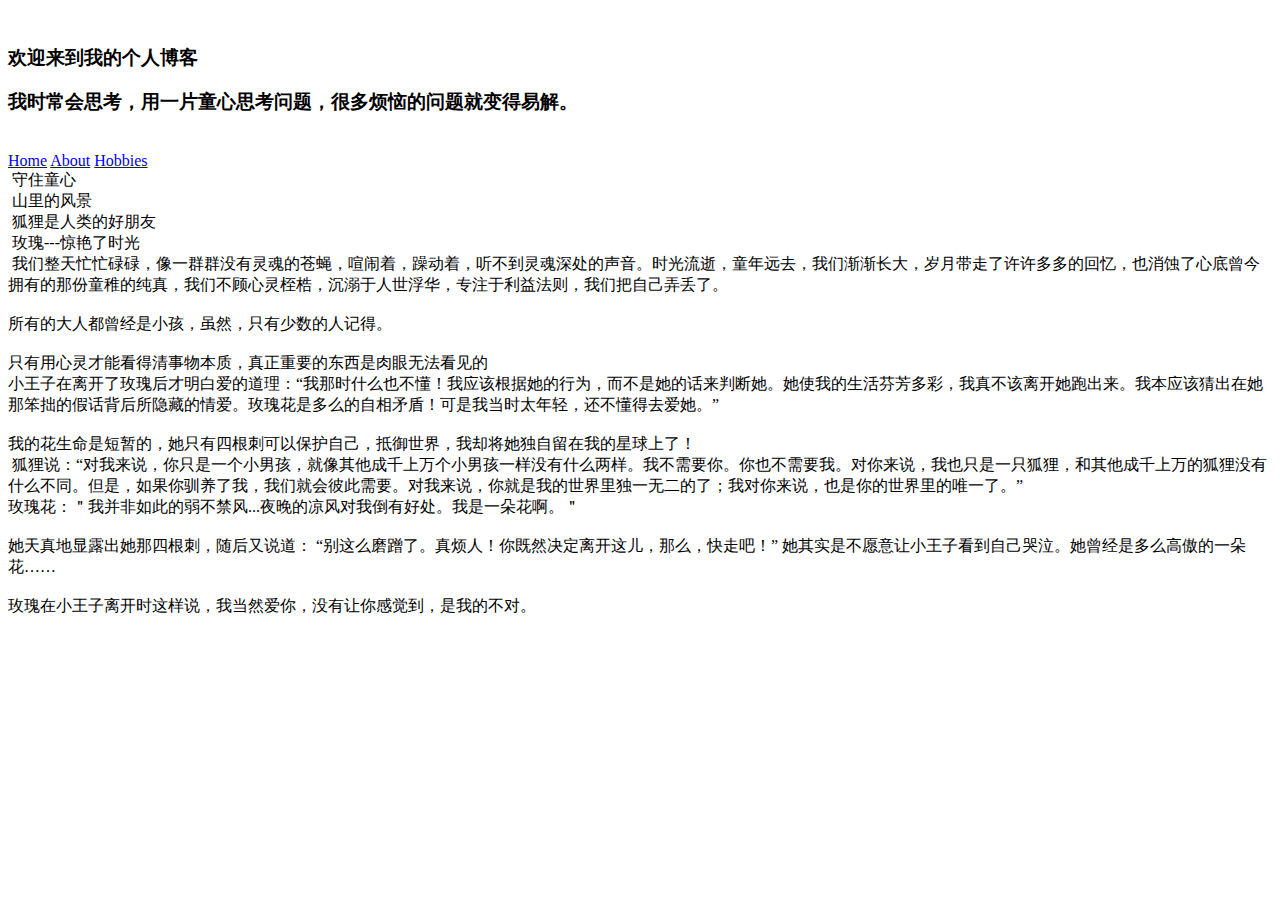
==== index.html @ 6f740ff3 "Add files via upload" ====
<!DOCTYPE html>
<head>
    <title></title>
    <link rel="stylesheet" href="css/index.css">
</head>
<body>
    <div class="home">
        <div class="content">
            <div class="stars"></div>
            <img class="bgc" src="image/190.jpg" width="100%" alt="">
            <h3 class="title">欢迎来到我的个人博客</h3>
            <h3 class="titles">我时常会思考，用一片童心思考问题，很多烦恼的问题就变得易解。</h3>
            <img class="icon"  src="image/1920.jpg" alt="">
            <div class='ribbon'>
                <a href="me.html"><span>Home</span></a>
                <a href="about.html"><span>About</span></a>
                <a href="hobbies.html"><span>Hobbies</span></a>
            </div>

        </div>
        <div class="icons">
            <div class="icons_items">
                <img class="icons_items_imgs" src="image/shouzhutongxin.jpg" alt="">
                <span>守住童心</span>
            </div>
            <div class="icons_items">
                <img class="icons_items_imgs"  src="image/shanli.jpg" alt="">
                <span>山里的风景</span>
            </div>
            <div class="icons_items">
                <img class="icons_items_imgs" src="image/huli1.jpg" alt="">
                <span>狐狸是人类的好朋友</span>
            </div>
            <div class="icons_items">
                <img  class="icons_items_imgs" src="image/xianhua.jpg" alt="">
                <span>玫瑰---惊艳了时光</span>
            </div>
        </div>
        <div class="introduce">
            <div class="introduce_item">
                <img class="introduce_item_img"  src="image/tongxin2.jpg" alt="">
                <span class="introduce_item_title">
                    我们整天忙忙碌碌，像一群群没有灵魂的苍蝇，喧闹着，躁动着，听不到灵魂深处的声音。时光流逝，童年远去，我们渐渐长大，岁月带走了许许多多的回忆，也消蚀了心底曾今拥有的那份童稚的纯真，我们不顾心灵桎梏，沉溺于人世浮华，专注于利益法则，我们把自己弄丢了。<br><br>
                    所有的大人都曾经是小孩，虽然，只有少数的人记得。<br><br>
                    只有用心灵才能看得清事物本质，真正重要的东西是肉眼无法看见的
                </span>

            </div>
            <div class="introduce_item">

                <span class="introduce_item_titles">小王子在离开了玫瑰后才明白爱的道理：“我那时什么也不懂！我应该根据她的行为，而不是她的话来判断她。她使我的生活芬芳多彩，我真不该离开她跑出来。我本应该猜出在她那笨拙的假话背后所隐藏的情爱。玫瑰花是多么的自相矛盾！可是我当时太年轻，还不懂得去爱她。”
                    <br><br>我的花生命是短暂的，她只有四根刺可以保护自己，抵御世界，我却将她独自留在我的星球上了！
                </span>
                <img class="introduce_item_img"  src="image/huli2.jpg" alt="">
            </div>
            <div class="introduce_item">
                <img class="introduce_item_img" src="image/xiaowangzi1.jpg" alt="">
                <span class="introduce_item_title">狐狸说：“对我来说，你只是一个小男孩，就像其他成千上万个小男孩一样没有什么两样。我不需要你。你也不需要我。对你来说，我也只是一只狐狸，和其他成千上万的狐狸没有什么不同。但是，如果你驯养了我，我们就会彼此需要。对我来说，你就是我的世界里独一无二的了；我对你来说，也是你的世界里的唯一了。”</span>
            </div>
            <div class="introduce_item">
                <span class="introduce_item_titles">玫瑰花：＂我并非如此的弱不禁风...夜晚的凉风对我倒有好处。我是一朵花啊。＂<br><br>
                    她天真地显露出她那四根刺，随后又说道： “别这么磨蹭了。真烦人！你既然决定离开这儿，那么，快走吧！” 她其实是不愿意让小王子看到自己哭泣。她曾经是多么高傲的一朵花……<br><br>
                    玫瑰在小王子离开时这样说，我当然爱你，没有让你感觉到，是我的不对。
                </span>
                <img class="introduce_item_img" src="image/mieguihua2.jpg" alt="">
            </div>
        </div>
        <!-- <audio autoplay="autoplay" id="audio" loop="loop">
                <source src="./video/music.mp3" type="audio/MP3">
               
        </audio>
        <img class="music_img" src="./img/music.png" alt=""> -->
    </div>

</body>
<!-- <script>
    let mucics = document.getElementById('audio')
    document.body.addEventListener('mousemove', function() {
        setTimeout(() => {
            mucics.play();
        }, 2000);
    }, false);
</script> -->

</html>
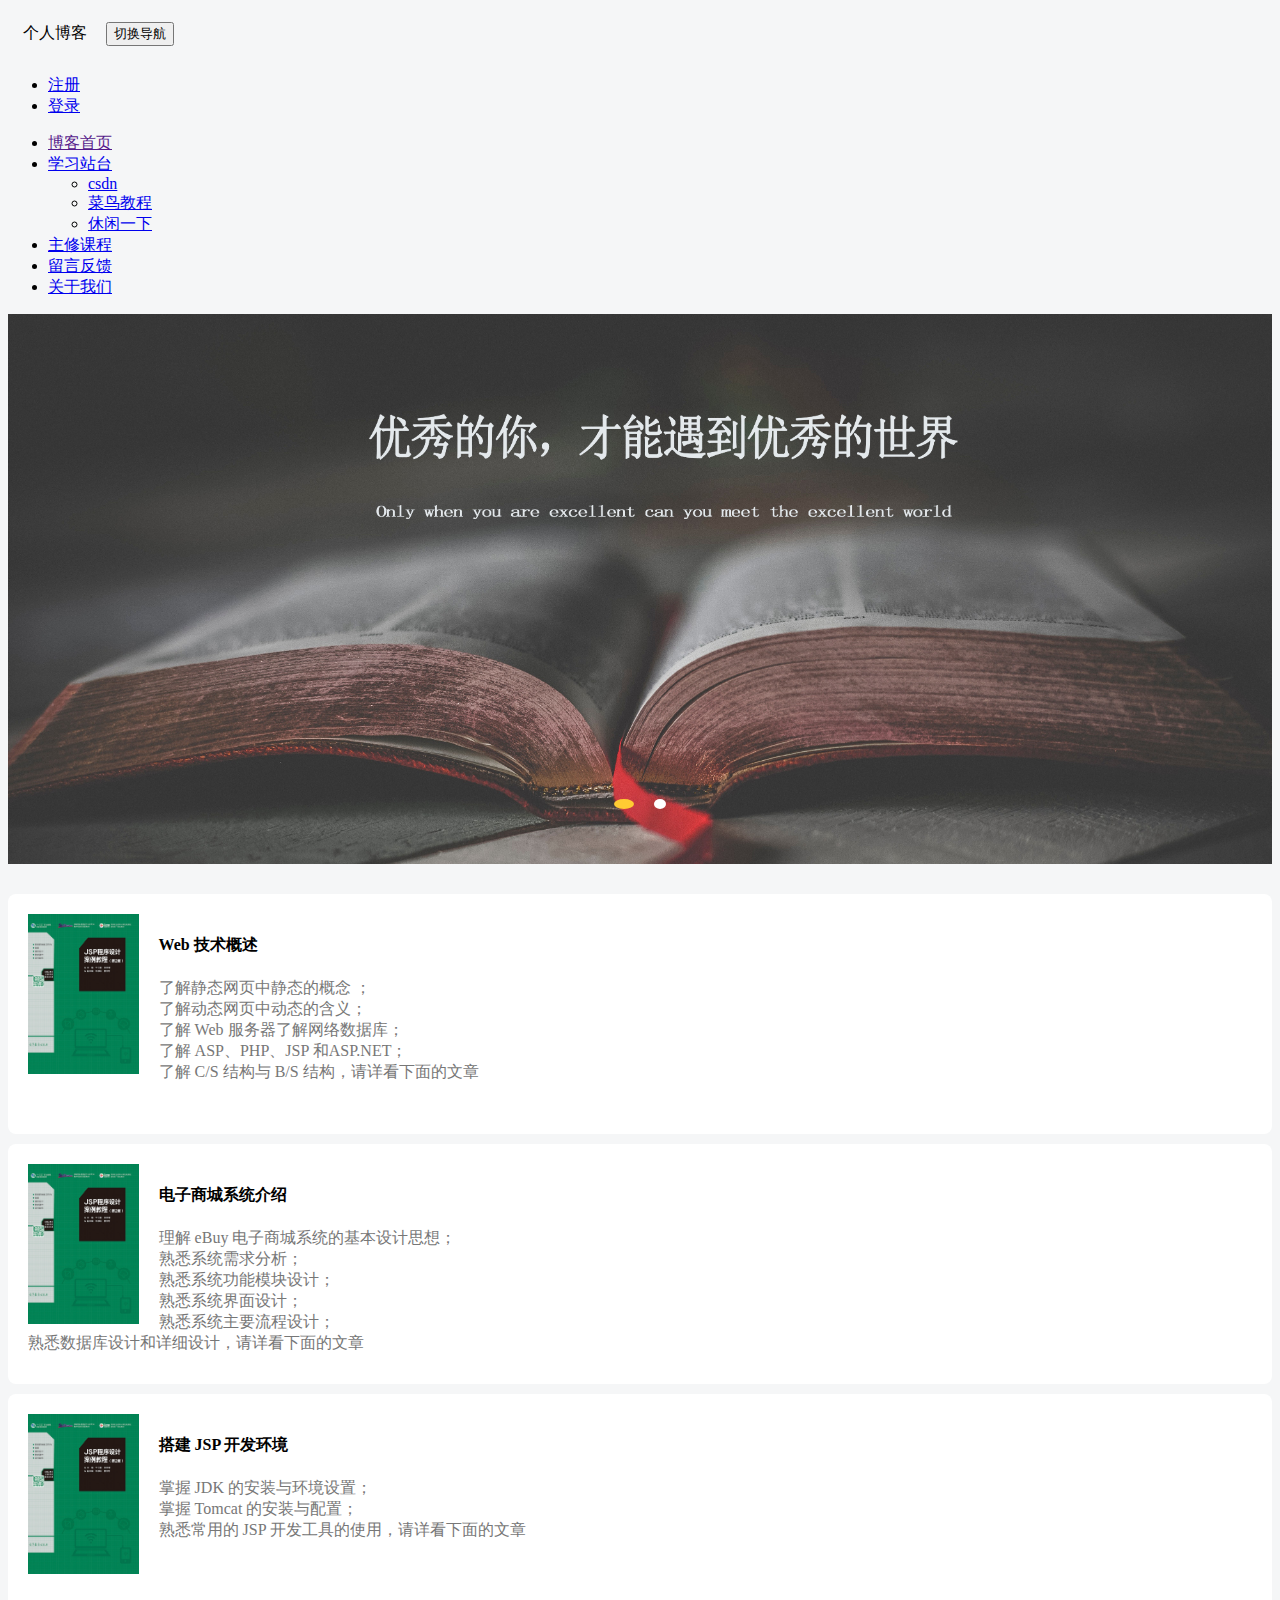
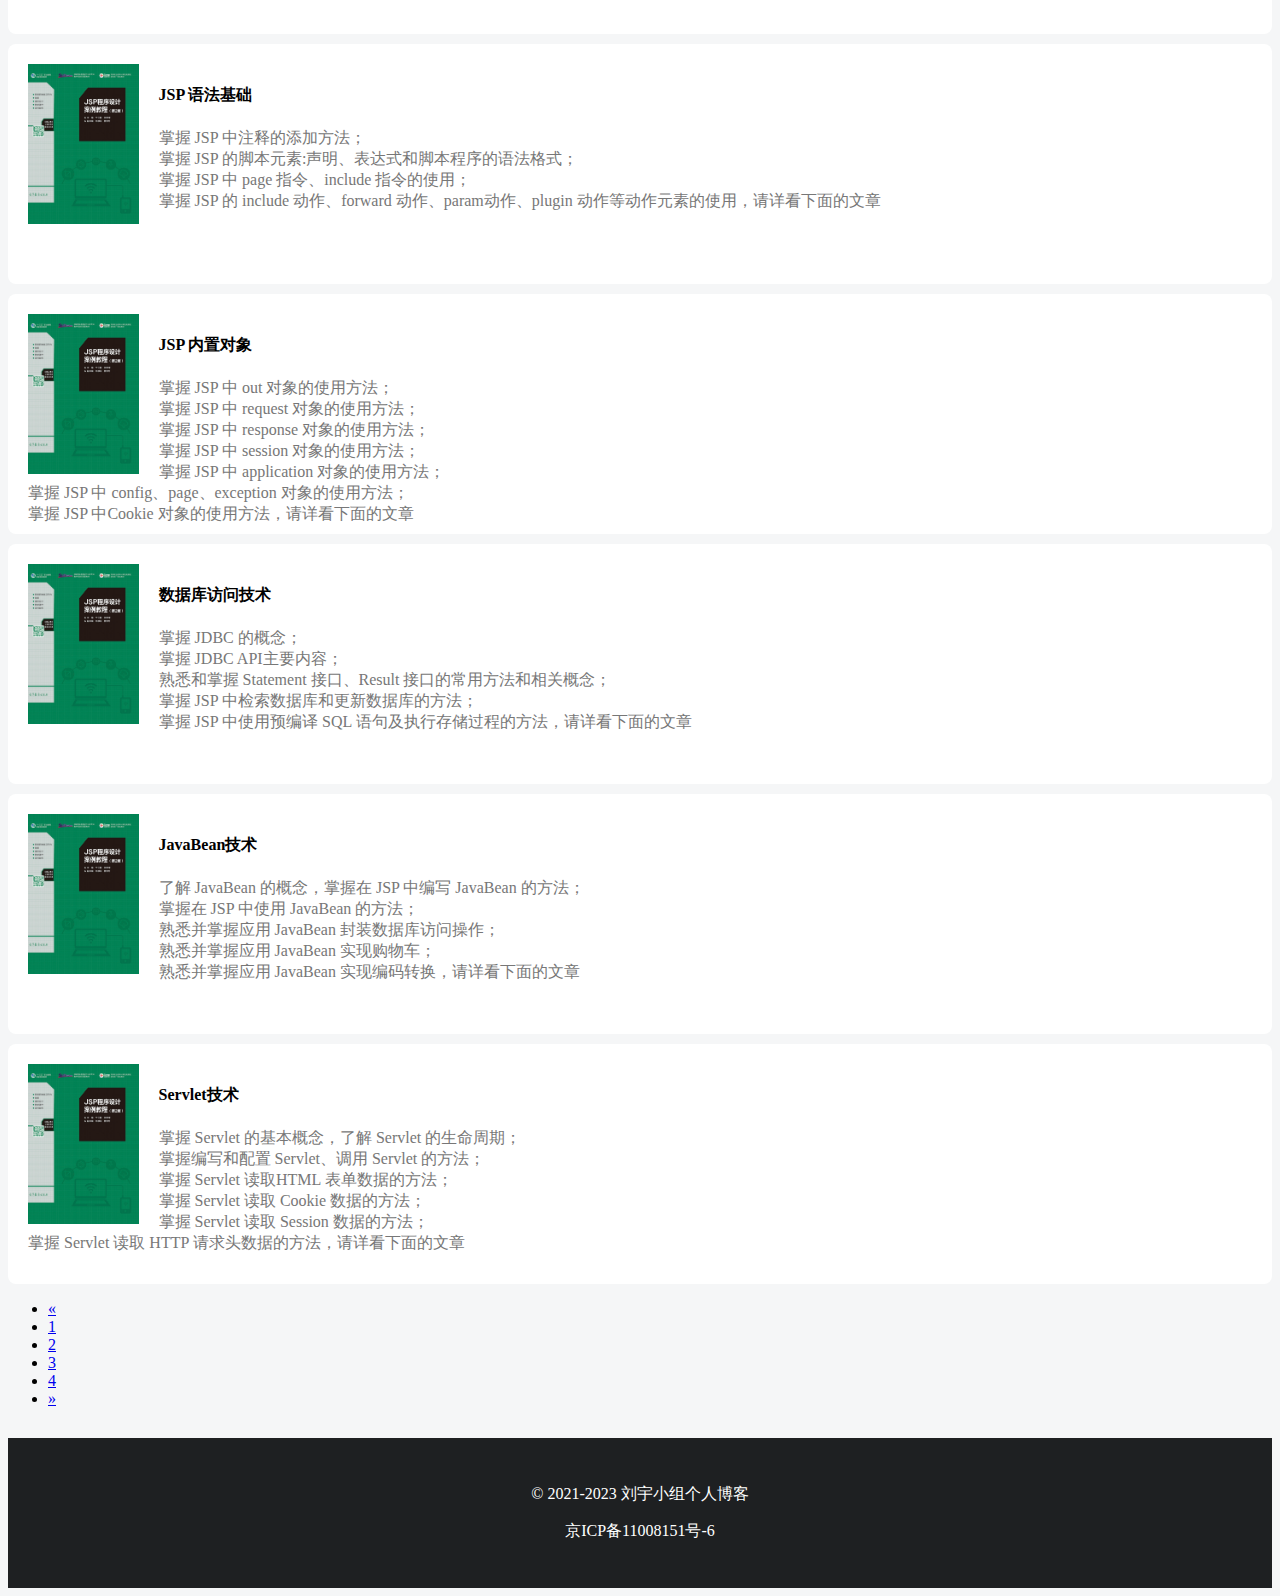
==== commit 15c3409b: "Add files via upload" ====
--- a/index.html
+++ b/index.html
@@ -1,86 +1,313 @@
 <!DOCTYPE html>
-<head>
-    <title></title>
-    <link rel="stylesheet" href="css/index.css">
-</head>
-<body>
-    <div class="home">
-        <div class="content">
-            <div class="stars"></div>
-            <img class="bgc" src="image/190.jpg" width="100%" alt="">
-            <h3 class="title">欢迎来到我的个人博客</h3>
-            <h3 class="titles">我时常会思考，用一片童心思考问题，很多烦恼的问题就变得易解。</h3>
-            <img class="icon"  src="image/1920.jpg" alt="">
-            <div class='ribbon'>
-                <a href="me.html"><span>Home</span></a>
-                <a href="about.html"><span>About</span></a>
-                <a href="hobbies.html"><span>Hobbies</span></a>
+<html lang="en">
+	<head>
+		<meta charset="UTF-8">
+		<title>个人博客</title>
+		<link rel="stylesheet" href="https://cdn.staticfile.org/twitter-bootstrap/3.3.7/css/bootstrap.min.css">
+	<script src="https://cdn.staticfile.org/jquery/2.1.1/jquery.min.js"></script>
+	<script src="https://cdn.staticfile.org/twitter-bootstrap/3.3.7/js/bootstrap.min.js"></script>
+        <style>
+            body{
+                background-color: #f5f6f7;
+            }
+            .navbar{
+                margin-bottom: 0;
+            }
+
+            .navbar-header > span{
+                display: inline-block;
+                padding: 15px;
+                font-size: 16px;
+                font-weight: 500;
+            }
+
+            .album{
+                position: relative;
+            }
+
+            .carousel {
+                position: relative;
+                width: 100%;
+                height: 550px;
+                background-repeat: no-repeat;
+                background-size: cover;
+            }
+
+            .carousel-item {
+                position: absolute;
+                left: 0;
+                top: 0;
+                width: 100%;
+                height: 550px;
+                opacity: 0;
+                transition: opacity 1s linear;
+                background-repeat: no-repeat;
+            }
+
+            .carousel-item.active {
+                opacity: 1;
+            }
+
+            .carousel-nav {
+                position: absolute;
+                left: 50%;
+                bottom: 10%;
+                transform: translateX(-50%);
+                display: flex;
+                justify-content: center;
+                align-items: center;
+                z-index: 99;
+            }
+
+            .carousel-nav button {
+                width: 10px;
+                height: 10px;
+                border-radius: 50%;
+                border: none;
+                margin: 0 10px;
+                background-color: #fff;
+                cursor: pointer;
+                transition: all 0.3s ease;
+            }
+
+            .carousel-nav button.active {
+                width: 20px;
+                background-color: #ffcc33;
+
+            }
+
+            .article{
+                background-color: #ffffff;
+                border-radius: 8px;
+                padding: 20px;
+                margin: 10px 0;
+                height:200px;
+            }
+
+            .main{
+                margin:30px 0;
+            }
+
+            .flex{
+                flex: 1;
+            }
+
+            p.text-ellipsis{
+                margin-bottom: 6px;
+                color:#777;
+            }
+
+            footer{
+                background-color: #1e2022!important;
+                color:#fff;
+                text-align: center;
+                padding:30px 0;
+            }
+
+        </style>
+	</head>
+	<body>
+		<header class="navbar navbar-default">
+            <div class="container">
+                <div class="navbar-header">
+                    <span>个人博客</span>
+                    <button type="button" class="navbar-toggle" data-toggle="collapse"
+                            data-target="#h5-navbar-collapse">
+                        <span class="sr-only">切换导航</span>
+                        <span class="icon-bar"></span>
+                        <span class="icon-bar"></span>
+                        <span class="icon-bar"></span>
+                    </button>
+                </div>
+                <ul class="nav navbar-nav navbar-right hidden-xs hidden-sm"> 
+                    <li><a href="re.html"><span class="glyphicon glyphicon-user"></span> 注册</a></li> 
+                    <li><a href="login.html"><span class="glyphicon glyphicon-log-in"></span> 登录</a></li> 
+                </ul> 
+                <nav id="h5-navbar-collapse" class="collapse navbar-collapse">
+                  <ul class="nav navbar-nav">
+                    <li class="active"><a href="">博客首页</a></li>
+                    <li class="dropdown">
+                        <a href="#" class="dropdown-toggle" data-toggle="dropdown" role="button" aria-haspopup="true" aria-expanded="false">
+                            学习站台 <span class="caret"></span>
+                        </a>
+                        <ul class="dropdown-menu">
+                          <li><a href="https://www.csdn.net/">csdn</a></li>
+                          <li><a href="https://www.runoob.com/">菜鸟教程</a></li>
+                          <li><a href="https://www.douyin.com/">休闲一下</a></li>
+                        </ul>
+                      </li>
+                    <li class=""><a href="book.html">主修课程</a></li>
+                    <li class=""><a href="feedback.html">留言反馈</a></li>
+                    <li class=""><a href="about.html">关于我们</a></li>
+                  </ul>
+                </nav>
+              </div>
+        </header>
+        <div class="album hidden-xs hidden-sm">
+            <div class="carousel">
+                <div class="carousel-item active" style="background-image: url('./images/84707.jpg'); background-size: 100% auto;"></div>
+                <div class="carousel-item" style="background-image: url('./images/222.jpg'); background-size: 100% auto;"></div>
             </div>
-
-        </div>
-        <div class="icons">
-            <div class="icons_items">
-                <img class="icons_items_imgs" src="image/shouzhutongxin.jpg" alt="">
-                <span>守住童心</span>
-            </div>
-            <div class="icons_items">
-                <img class="icons_items_imgs"  src="image/shanli.jpg" alt="">
-                <span>山里的风景</span>
-            </div>
-            <div class="icons_items">
-                <img class="icons_items_imgs" src="image/huli1.jpg" alt="">
-                <span>狐狸是人类的好朋友</span>
-            </div>
-            <div class="icons_items">
-                <img  class="icons_items_imgs" src="image/xianhua.jpg" alt="">
-                <span>玫瑰---惊艳了时光</span>
+            <div class="carousel-nav">
+                <button class="active"></button>
+                <button></button>
             </div>
         </div>
-        <div class="introduce">
-            <div class="introduce_item">
-                <img class="introduce_item_img"  src="image/tongxin2.jpg" alt="">
-                <span class="introduce_item_title">
-                    我们整天忙忙碌碌，像一群群没有灵魂的苍蝇，喧闹着，躁动着，听不到灵魂深处的声音。时光流逝，童年远去，我们渐渐长大，岁月带走了许许多多的回忆，也消蚀了心底曾今拥有的那份童稚的纯真，我们不顾心灵桎梏，沉溺于人世浮华，专注于利益法则，我们把自己弄丢了。<br><br>
-                    所有的大人都曾经是小孩，虽然，只有少数的人记得。<br><br>
-                    只有用心灵才能看得清事物本质，真正重要的东西是肉眼无法看见的
-                </span>
-
-            </div>
-            <div class="introduce_item">
-
-                <span class="introduce_item_titles">小王子在离开了玫瑰后才明白爱的道理：“我那时什么也不懂！我应该根据她的行为，而不是她的话来判断她。她使我的生活芬芳多彩，我真不该离开她跑出来。我本应该猜出在她那笨拙的假话背后所隐藏的情爱。玫瑰花是多么的自相矛盾！可是我当时太年轻，还不懂得去爱她。”
-                    <br><br>我的花生命是短暂的，她只有四根刺可以保护自己，抵御世界，我却将她独自留在我的星球上了！
-                </span>
-                <img class="introduce_item_img"  src="image/huli2.jpg" alt="">
-            </div>
-            <div class="introduce_item">
-                <img class="introduce_item_img" src="image/xiaowangzi1.jpg" alt="">
-                <span class="introduce_item_title">狐狸说：“对我来说，你只是一个小男孩，就像其他成千上万个小男孩一样没有什么两样。我不需要你。你也不需要我。对你来说，我也只是一只狐狸，和其他成千上万的狐狸没有什么不同。但是，如果你驯养了我，我们就会彼此需要。对我来说，你就是我的世界里独一无二的了；我对你来说，也是你的世界里的唯一了。”</span>
-            </div>
-            <div class="introduce_item">
-                <span class="introduce_item_titles">玫瑰花：＂我并非如此的弱不禁风...夜晚的凉风对我倒有好处。我是一朵花啊。＂<br><br>
-                    她天真地显露出她那四根刺，随后又说道： “别这么磨蹭了。真烦人！你既然决定离开这儿，那么，快走吧！” 她其实是不愿意让小王子看到自己哭泣。她曾经是多么高傲的一朵花……<br><br>
-                    玫瑰在小王子离开时这样说，我当然爱你，没有让你感觉到，是我的不对。
-                </span>
-                <img class="introduce_item_img" src="image/mieguihua2.jpg" alt="">
+
+        <div class="main">
+            <div class="container">
+                <div class="row">
+                    <div class="col-xs-12 col-sm-12 col-md-6 col-lg-6">
+                        <div class="article">
+                            <div style="float: left;margin-right: 20px;"><img src="images/jsp1.jpg" height="160"></div>
+                            <div class="flex">
+                                <h4>Web 技术概述</h4>
+                                <p class="text-ellipsis"> 
+								
+了解静态网页中静态的概念 ；<br>
+了解动态网页中动态的含义；<br>
+了解 Web 服务器了解网络数据库；<br>
+了解 ASP、PHP、JSP 和ASP.NET；<br>
+了解 C/S 结构与 B/S 结构，请详看下面的文章</p>
+                                
+                            </div>
+                        </div>
+                    </div>
+
+                    <div class="col-xs-12 col-sm-12 col-md-6 col-lg-6">
+                        <div class="article">
+                            <div style="float: left;margin-right: 20px;"><img src="images/jsp1.jpg" height="160"></div>
+                            <div class="flex">
+                                <h4>电子商城系统介绍 </h4>
+                                <p class="text-ellipsis">理解 eBuy 电子商城系统的基本设计思想；<br>
+熟悉系统需求分析；<br>
+熟悉系统功能模块设计；<br>
+熟悉系统界面设计；<br>
+熟悉系统主要流程设计；<br>
+熟悉数据库设计和详细设计，请详看下面的文章</p>
+                            
+                            </div>
+                        </div>
+                    </div>
+
+                    <div class="col-xs-12 col-sm-12 col-md-6 col-lg-6">
+                        <div class="article">
+                            <div style="float: left;margin-right: 20px;"><img src="images/jsp1.jpg" height="160"></div>
+                            <div class="flex">
+                                <h4>搭建 JSP 开发环境 </h4>
+                                <p class="text-ellipsis">掌握 JDK 的安装与环境设置；<br>
+掌握 Tomcat 的安装与配置；<br>
+熟悉常用的 JSP 开发工具的使用，请详看下面的文章</p>
+                                
+                            </div>
+                        </div>
+                    </div>
+
+                    <div class="col-xs-12 col-sm-12 col-md-6 col-lg-6">
+                        <div class="article">
+                            <div style="float: left;margin-right: 20px;"><img src="images/jsp1.jpg" height="160"></div>
+                            <div class="flex">
+                                <h4>JSP 语法基础</h4>
+                                <p class="text-ellipsis">掌握 JSP 中注释的添加方法；<br>
+掌握 JSP 的脚本元素:声明、表达式和脚本程序的语法格式；<br>
+掌握 JSP 中 page 指令、include 指令的使用；<br>
+掌握 JSP 的 include 动作、forward 动作、param动作、plugin 动作等动作元素的使用，请详看下面的文章</p>
+                                
+                            </div>
+                        </div>
+                    </div>
+
+                    <div class="col-xs-12 col-sm-12 col-md-6 col-lg-6">
+                        <div class="article">
+                            <div style="float: left;margin-right: 20px;"><img src="images/jsp1.jpg" height="160"></div>
+                            <div class="flex">
+                                <h4>JSP 内置对象</h4>
+                                <p class="text-ellipsis">掌握 JSP 中 out 对象的使用方法；<br>
+掌握 JSP 中 request 对象的使用方法；<br>
+掌握 JSP 中 response 对象的使用方法；<br>
+掌握 JSP 中 session 对象的使用方法；<br>
+掌握 JSP 中 application 对象的使用方法；<br>
+掌握 JSP 中 config、page、exception 对象的使用方法；<br>
+掌握 JSP 中Cookie 对象的使用方法，请详看下面的文章</p>
+                                
+                            </div>
+                        </div>
+                    </div>
+
+                    <div class="col-xs-12 col-sm-12 col-md-6 col-lg-6">
+                        <div class="article">
+                            <div style="float: left;margin-right: 20px;"><img src="images/jsp1.jpg" height="160"></div>
+                            <div class="flex">
+                                <h4>数据库访问技术</h4>
+                                <p class="text-ellipsis">掌握 JDBC 的概念；<br>
+掌握 JDBC API主要内容；<br>
+熟悉和掌握 Statement 接口、Result 接口的常用方法和相关概念；<br>
+掌握 JSP 中检索数据库和更新数据库的方法；<br>
+掌握 JSP 中使用预编译 SQL 语句及执行存储过程的方法，请详看下面的文章</p>
+                                
+                            </div>
+                        </div>
+                    </div>
+
+                    <div class="col-xs-12 col-sm-12 col-md-6 col-lg-6">
+                        <div class="article">
+                            <div style="float: left;margin-right: 20px;"><img src="images/jsp1.jpg" height="160"></div>
+                            <div class="flex">
+                                <h4>JavaBean技术</h4>
+                                <p class="text-ellipsis">了解 JavaBean 的概念，掌握在 JSP 中编写 JavaBean 的方法；<br>
+掌握在 JSP 中使用 JavaBean 的方法；<br>
+熟悉并掌握应用 JavaBean 封装数据库访问操作；<br>
+熟悉并掌握应用 JavaBean 实现购物车；<br>
+熟悉并掌握应用 JavaBean 实现编码转换，请详看下面的文章</p>
+                                
+                            </div>
+                        </div>
+                    </div>
+
+                    <div class="col-xs-12 col-sm-12 col-md-6 col-lg-6">
+                        <div class="article">
+                            <div style="float: left;margin-right: 20px;"><img src="images/jsp1.jpg" height="160"></div>
+                            <div class="flex">
+                                <h4>Servlet技术</h4>
+                                <p class="text-ellipsis">掌握 Servlet 的基本概念，了解 Servlet 的生命周期；<br>
+                                                        掌握编写和配置 Servlet、调用 Servlet 的方法；<br>
+                                                        掌握 Servlet 读取HTML 表单数据的方法；<br>
+                                                        掌握 Servlet 读取 Cookie 数据的方法；<br>
+掌握 Servlet 读取 Session 数据的方法；<br>
+掌握 Servlet 读取 HTTP 请求头数据的方法，请详看下面的文章</p>
+                                
+                            </div>
+                        </div>
+                    </div>
+                </div>
+
+                <nav aria-label="Page navigation" class="text-center">
+                    <ul class="pagination">
+                      <li>
+                        <a href="#" aria-label="Previous">
+                          <span aria-hidden="true">&laquo;</span>
+                        </a>
+                      </li>
+                      <li><a href="#">1</a></li>
+                      <li><a href="book.html">2</a></li>
+                      <li><a href="feedback.html">3</a></li>
+                      <li><a href="about.html">4</a></li>
+                      
+                      <li>
+                        <a href="#" aria-label="Next">
+                          <span aria-hidden="true">&raquo;</span>
+                        </a>
+                      </li>
+                    </ul>
+                </nav>
             </div>
         </div>
-        <!-- <audio autoplay="autoplay" id="audio" loop="loop">
-                <source src="./video/music.mp3" type="audio/MP3">
-               
-        </audio>
-        <img class="music_img" src="./img/music.png" alt=""> -->
-    </div>
-
-</body>
-<!-- <script>
-    let mucics = document.getElementById('audio')
-    document.body.addEventListener('mousemove', function() {
-        setTimeout(() => {
-            mucics.play();
-        }, 2000);
-    }, false);
-</script> -->
-
-</html>
-
+
+        <footer>
+            <p>© 2021-2023 刘宇小组个人博客</p>
+            <p>京ICP备11008151号-6</p>
+        </footer>
+
+        <script src="./scroll.js"></script>
+	</body>
+</html>